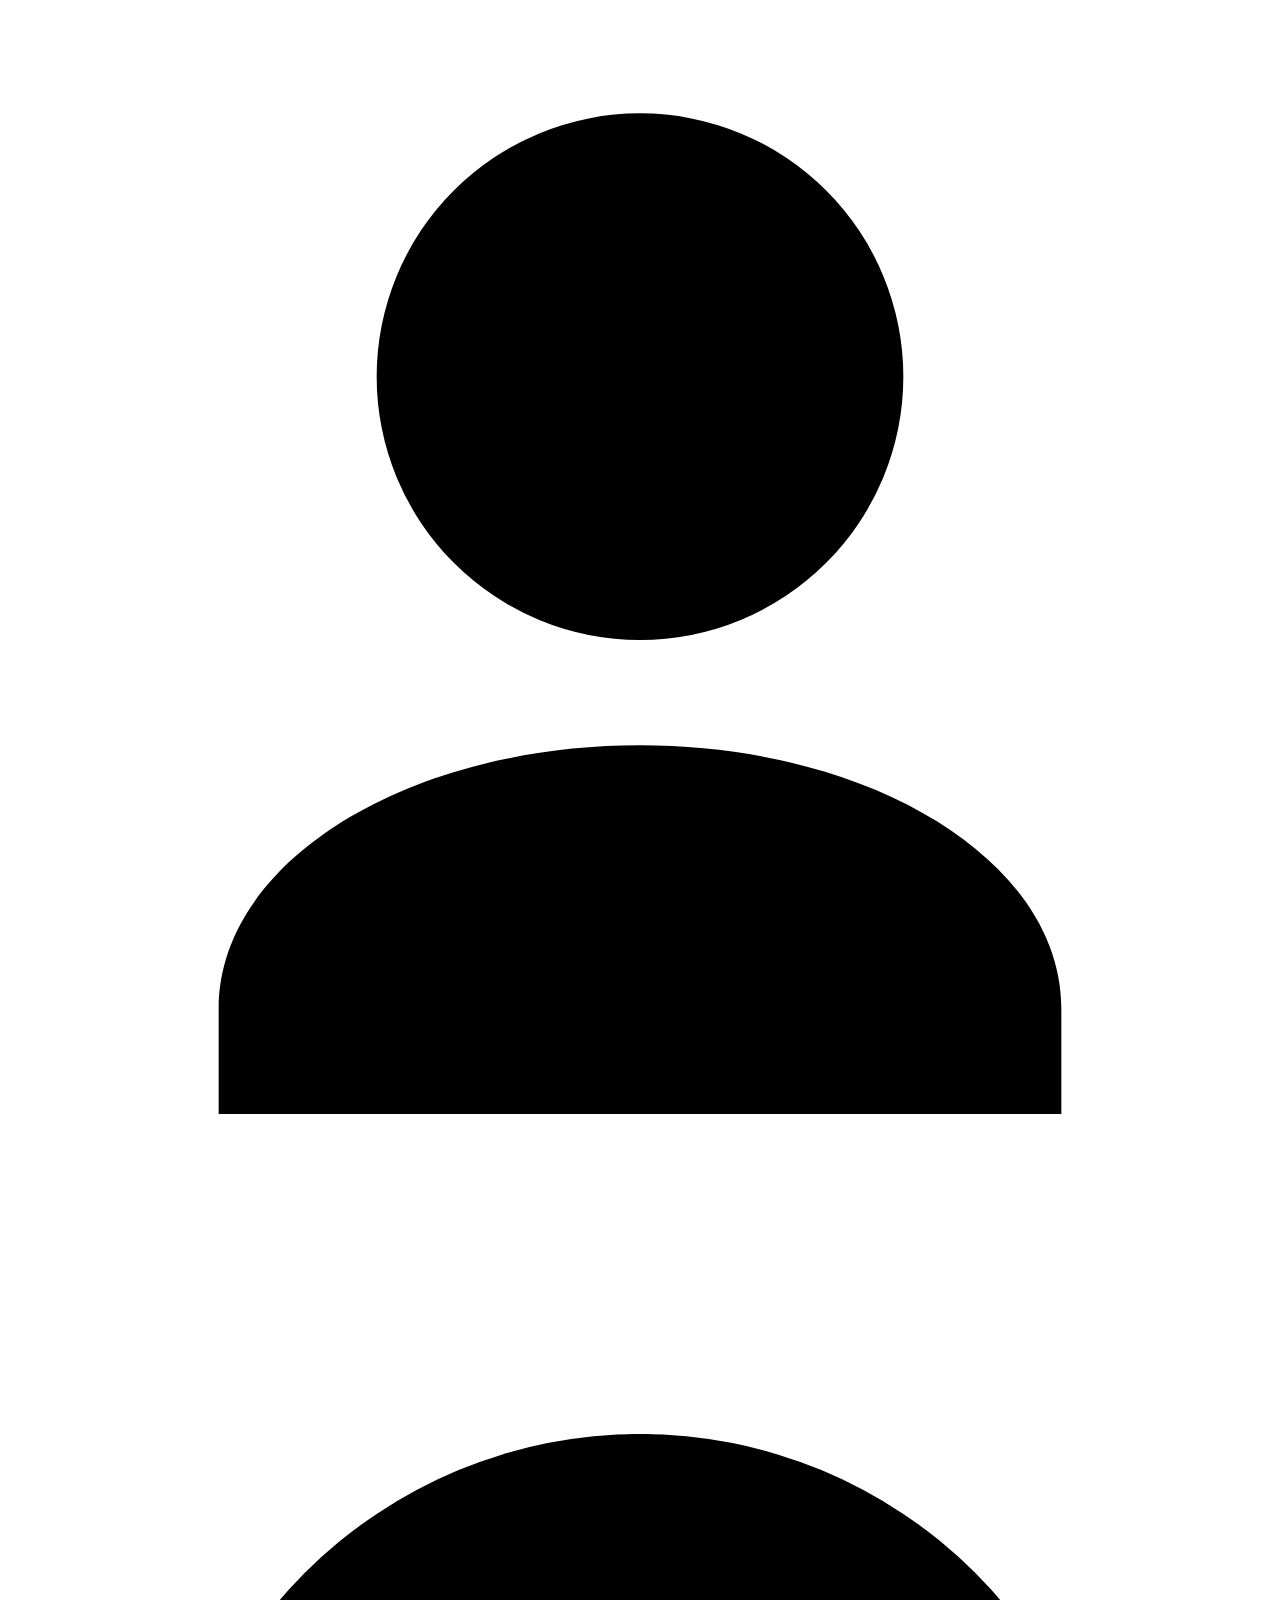
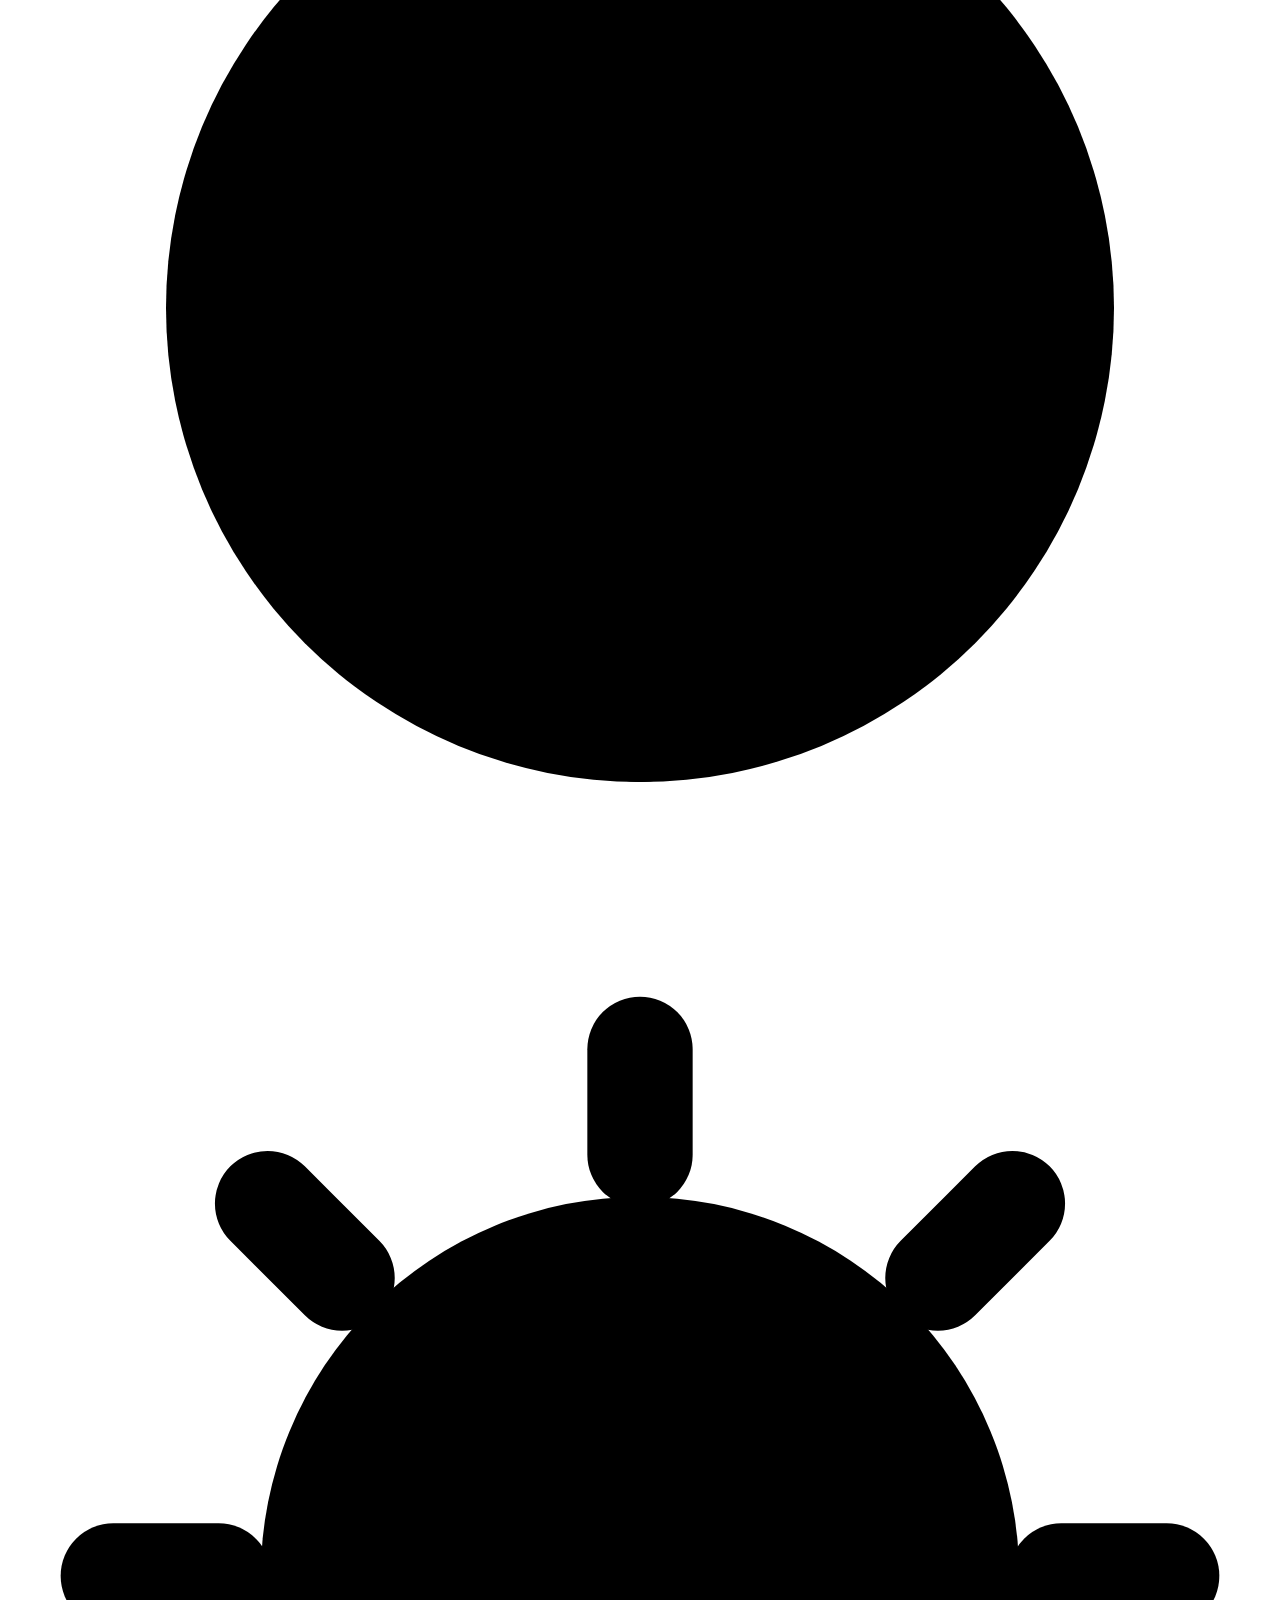
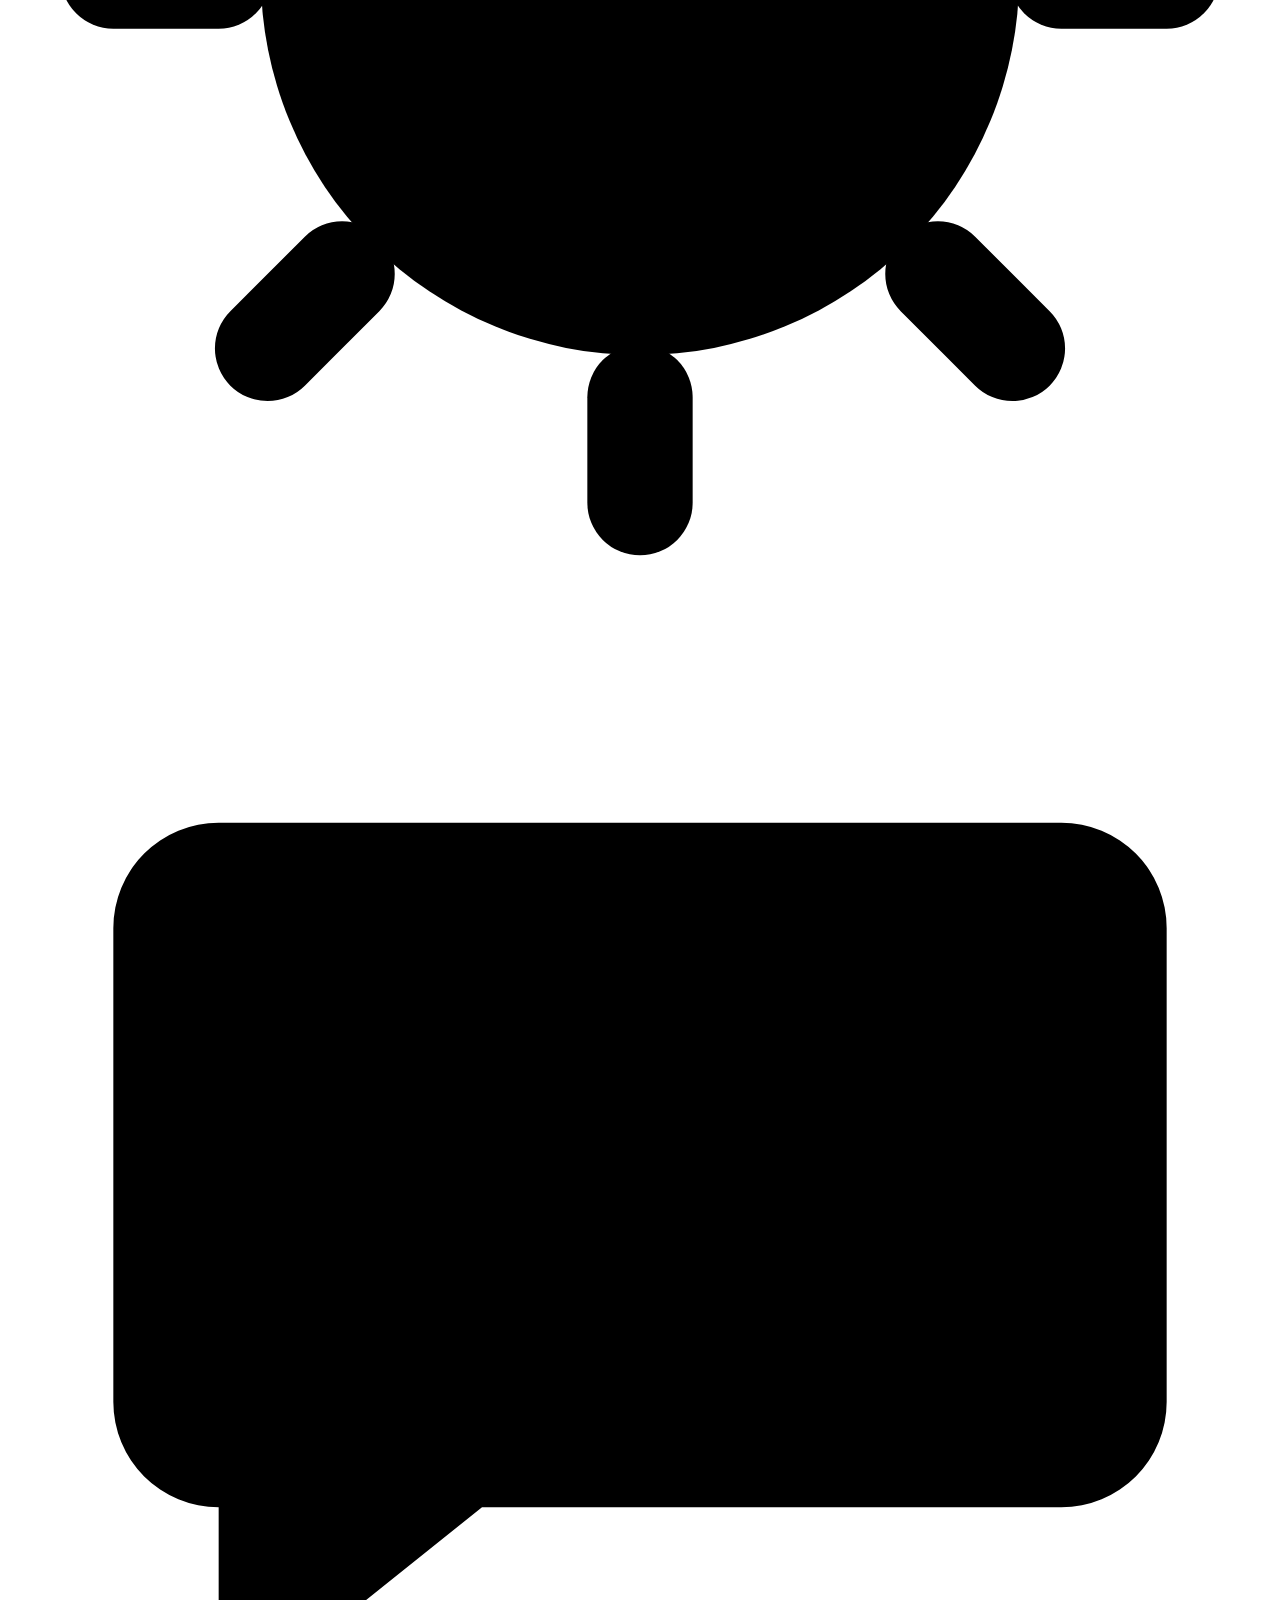
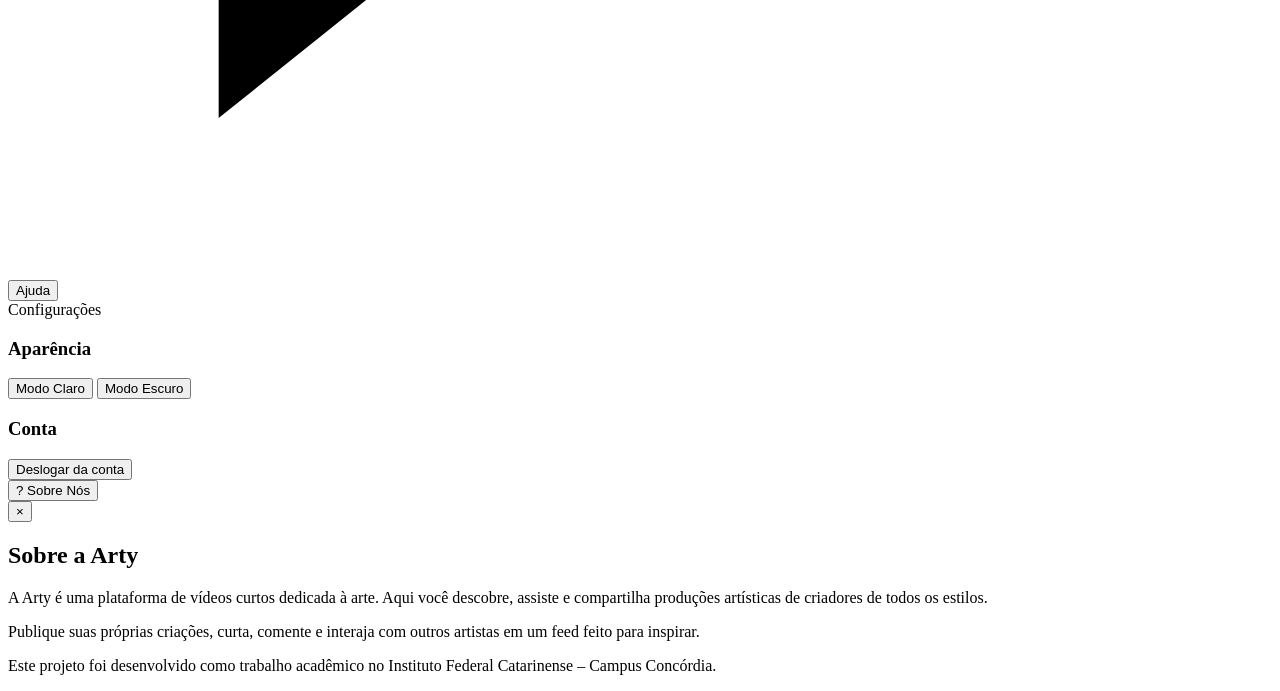
==== configuracoes.html @ 58411502 "Update TOTAL mais abas, precisa dicionar os videos" ====
<!DOCTYPE html>
<html lang="pt-BR">
<head>
  <meta charset="UTF-8">
  <meta name="viewport" content="width=device-width, initial-scale=1.0">
  <title>Arty – Configurações</title>
  <link rel="stylesheet" href="css/style.css">
</head>
<body class="page-configuracoes app-shell">

  <!-- SIDEBAR ESQUERDA -->
  <aside id="sidebar">
    <a href="perfil.html" id="sidebar-profile" title="Meu perfil">
      <svg viewBox="0 0 24 24"><path d="M12 12a5 5 0 1 0 0-10 5 5 0 0 0 0 10zm0 2c-4.4 0-8 2.2-8 5v2h16v-2c0-2.8-3.6-5-8-5z"/></svg>
    </a>

    <nav>
      <a href="exposicoes.html" class="nav-btn" title="Explorar">
        <svg class="nav-icon" viewBox="0 0 24 24"><circle class="icon-stroke" cx="12" cy="12" r="9"/><ellipse class="icon-stroke" cx="12" cy="12" rx="4" ry="9"/><line class="icon-stroke" x1="3" y1="12" x2="21" y2="12"/></svg>
      </a>
      <a href="configuracoes.html" class="nav-btn active" title="Configurações">
        <svg class="nav-icon" viewBox="0 0 24 24"><circle class="icon-fill" cx="12" cy="12" r="3"/><circle class="icon-stroke" cx="12" cy="12" r="7.2"/><g class="icon-fill">
<rect x="11" y="1" width="2" height="4" rx="1"/>
<rect x="11" y="1" width="2" height="4" rx="1" transform="rotate(45 12 12)"/>
<rect x="11" y="1" width="2" height="4" rx="1" transform="rotate(90 12 12)"/>
<rect x="11" y="1" width="2" height="4" rx="1" transform="rotate(135 12 12)"/>
<rect x="11" y="1" width="2" height="4" rx="1" transform="rotate(180 12 12)"/>
<rect x="11" y="1" width="2" height="4" rx="1" transform="rotate(225 12 12)"/>
<rect x="11" y="1" width="2" height="4" rx="1" transform="rotate(270 12 12)"/>
<rect x="11" y="1" width="2" height="4" rx="1" transform="rotate(315 12 12)"/>
</g></svg>
      </a>
      <a href="mensagens.html" class="nav-btn" title="Mensagens">
        <svg class="nav-icon" viewBox="0 0 24 24"><path class="icon-fill" d="M4 4h16a2 2 0 0 1 2 2v9a2 2 0 0 1-2 2H9l-5 4v-4H4a2 2 0 0 1-2-2V6a2 2 0 0 1 2-2z"/></svg>
      </a>
    </nav>
    <button id="btn-help" title="Ajuda">Ajuda</button>
  </aside>

  <!-- CONTEÚDO PRINCIPAL -->
  <main id="main">

    <header id="header">
      <span class="page-title">Configurações</span>
    </header>

    <section id="feed">
      <div class="settings-panel">

        <div class="settings-section">
          <h3>Aparência</h3>
          <div class="mode-btns">
            <button id="btnModoClaro">Modo Claro</button>
            <button id="btnModoEscuro" class="active-mode">Modo Escuro</button>
          </div>
        </div>

        <div class="settings-section">
          <h3>Conta</h3>
          <button class="logout-btn" id="btnLogout">Deslogar da conta</button>
        </div>

      </div>
    </section>

  </main>

  <!-- Widget "Sobre Nós" -->
  <button class="about-us-btn" id="btnSobreNos">
    <span class="bolinha">?</span>
    Sobre Nós
  </button>

  <!-- Modal "Sobre Nós" -->
  <div class="modal-overlay" id="modalSobreNos">
    <div class="modal-card">
      <button class="modal-close" id="modalSobreNosClose" aria-label="Fechar">&times;</button>
      <h2>Sobre a Arty</h2>
      <p>A Arty é uma plataforma de vídeos curtos dedicada à arte. Aqui você descobre, assiste e compartilha produções artísticas de criadores de todos os estilos.</p>
      <p>Publique suas próprias criações, curta, comente e interaja com outros artistas em um feed feito para inspirar.</p>
      <p>Este projeto foi desenvolvido como trabalho acadêmico no Instituto Federal Catarinense – Campus Concórdia.</p>
    </div>
  </div>

  <script src="js/script.js"></script>
</body>
</html>
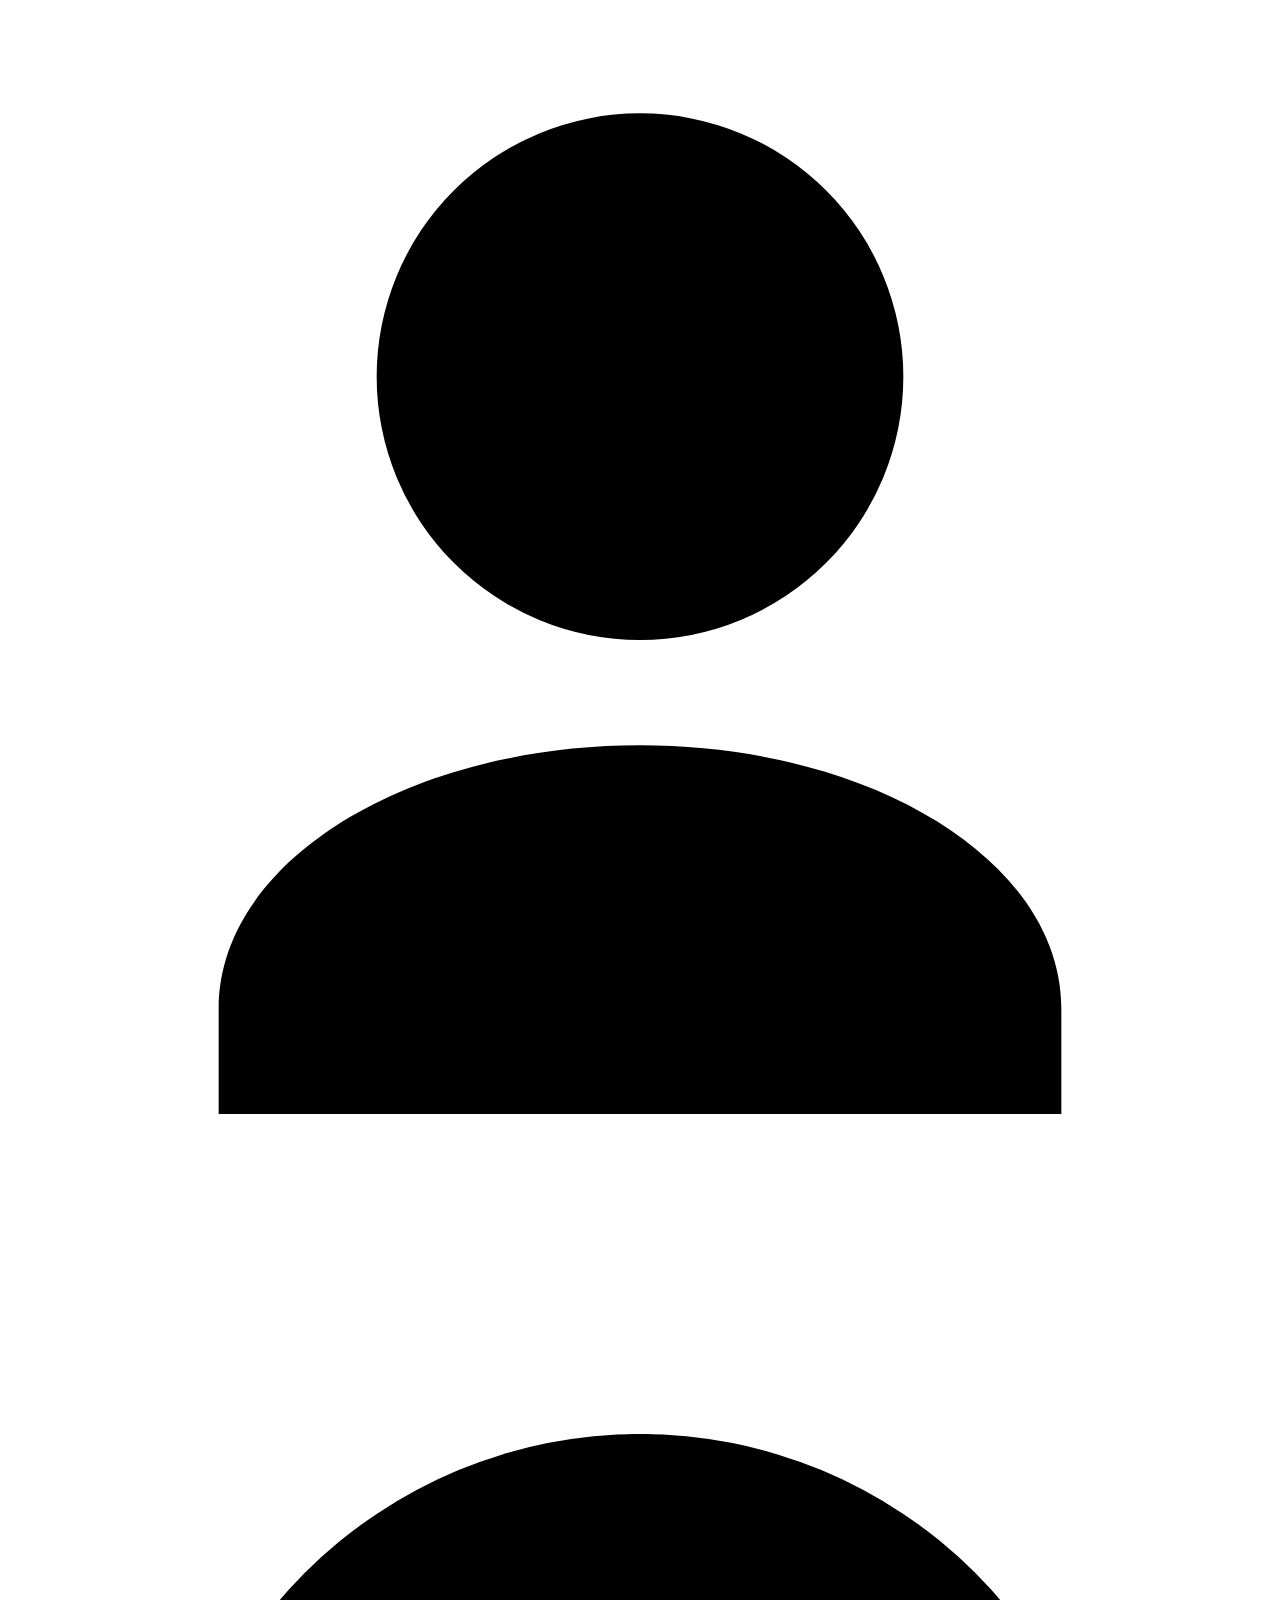
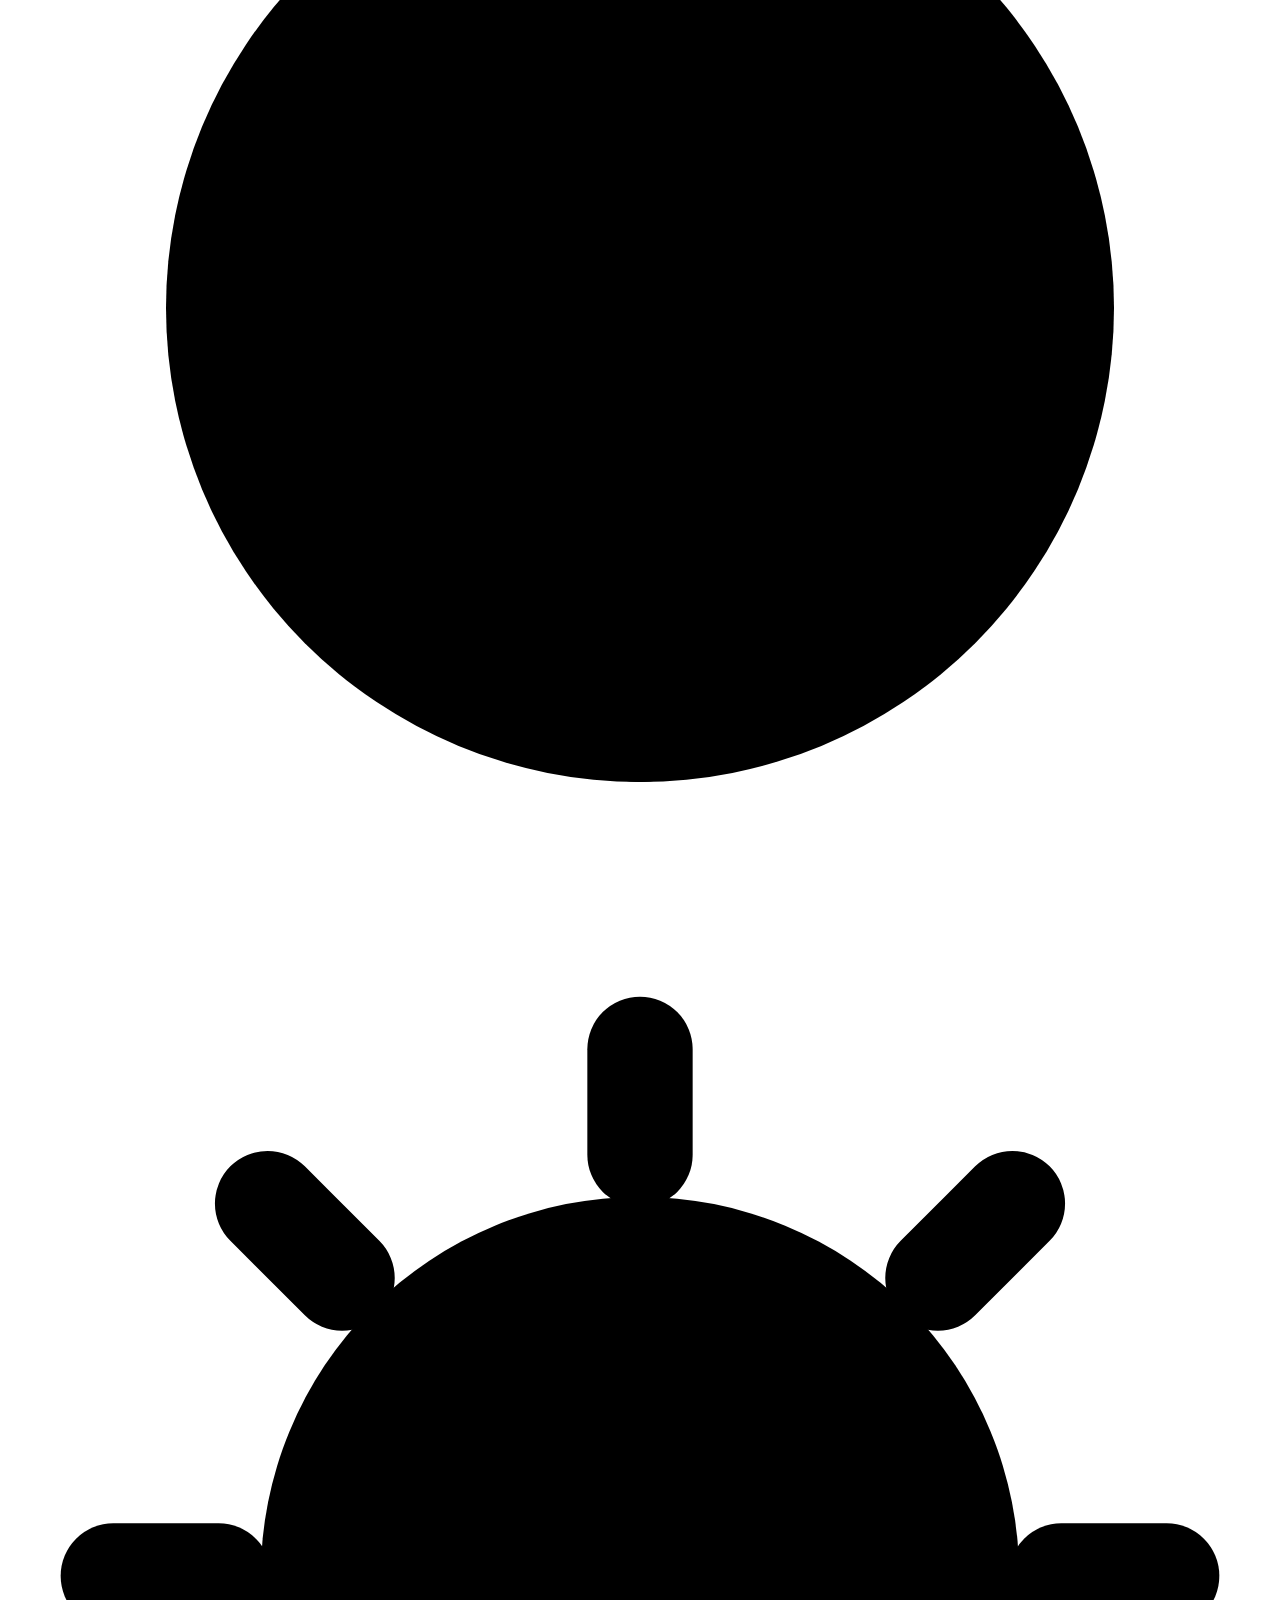
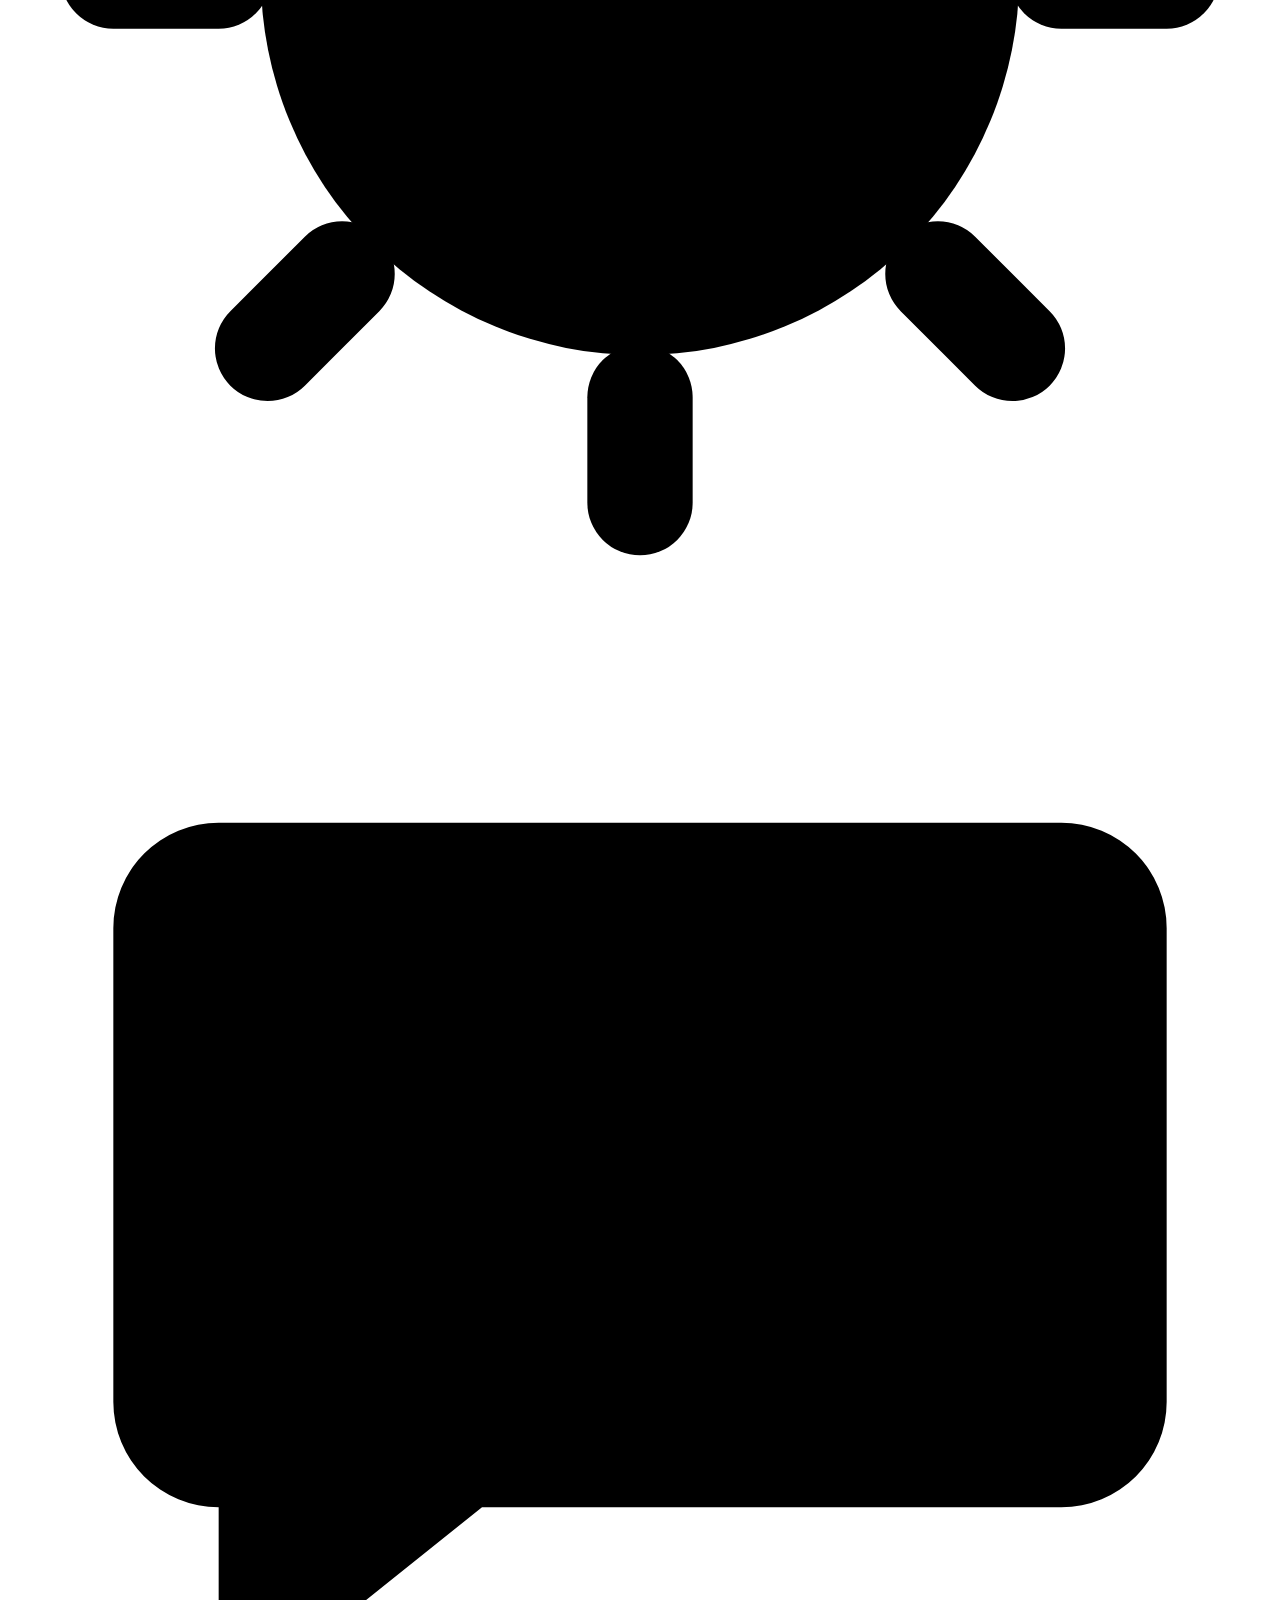
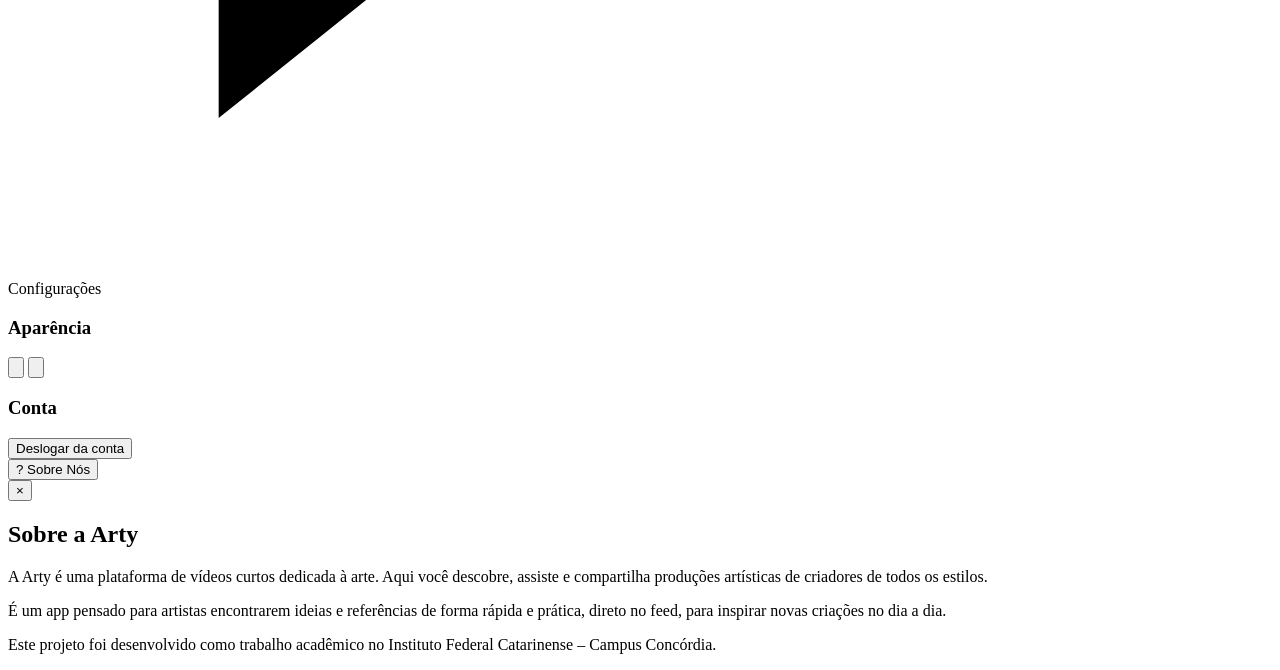
==== commit 576b763f: "Total update" ====
--- a/configuracoes.html
+++ b/configuracoes.html
@@ -34,7 +34,6 @@
         <svg class="nav-icon" viewBox="0 0 24 24"><path class="icon-fill" d="M4 4h16a2 2 0 0 1 2 2v9a2 2 0 0 1-2 2H9l-5 4v-4H4a2 2 0 0 1-2-2V6a2 2 0 0 1 2-2z"/></svg>
       </a>
     </nav>
-    <button id="btn-help" title="Ajuda">Ajuda</button>
   </aside>
 
   <!-- CONTEÚDO PRINCIPAL -->
@@ -50,8 +49,26 @@
         <div class="settings-section">
           <h3>Aparência</h3>
           <div class="mode-btns">
-            <button id="btnModoClaro">Modo Claro</button>
-            <button id="btnModoEscuro" class="active-mode">Modo Escuro</button>
+            <button id="btnModoClaro" title="Modo Claro">
+              <svg class="theme-icon" viewBox="0 0 24 24">
+                <circle class="icon-fill" cx="12" cy="12" r="5"/>
+                <g class="icon-stroke">
+                  <line x1="12" y1="1" x2="12" y2="4"/>
+                  <line x1="12" y1="20" x2="12" y2="23"/>
+                  <line x1="1" y1="12" x2="4" y2="12"/>
+                  <line x1="20" y1="12" x2="23" y2="12"/>
+                  <line x1="4.2" y1="4.2" x2="6.3" y2="6.3"/>
+                  <line x1="17.7" y1="17.7" x2="19.8" y2="19.8"/>
+                  <line x1="4.2" y1="19.8" x2="6.3" y2="17.7"/>
+                  <line x1="17.7" y1="6.3" x2="19.8" y2="4.2"/>
+                </g>
+              </svg>
+            </button>
+            <button id="btnModoEscuro" class="active-mode" title="Modo Escuro">
+              <svg class="theme-icon" viewBox="0 0 24 24">
+                <path class="icon-fill" d="M20.7 15.3A9 9 0 0 1 8.7 3.3a.9.9 0 0 0-1.1-1.2A10 10 0 1 0 22 16.4a.9.9 0 0 0-1.3-1.1z"/>
+              </svg>
+            </button>
           </div>
         </div>
 
@@ -77,7 +94,7 @@
       <button class="modal-close" id="modalSobreNosClose" aria-label="Fechar">&times;</button>
       <h2>Sobre a Arty</h2>
       <p>A Arty é uma plataforma de vídeos curtos dedicada à arte. Aqui você descobre, assiste e compartilha produções artísticas de criadores de todos os estilos.</p>
-      <p>Publique suas próprias criações, curta, comente e interaja com outros artistas em um feed feito para inspirar.</p>
+      <p>É um app pensado para artistas encontrarem ideias e referências de forma rápida e prática, direto no feed, para inspirar novas criações no dia a dia.</p>
       <p>Este projeto foi desenvolvido como trabalho acadêmico no Instituto Federal Catarinense – Campus Concórdia.</p>
     </div>
   </div>
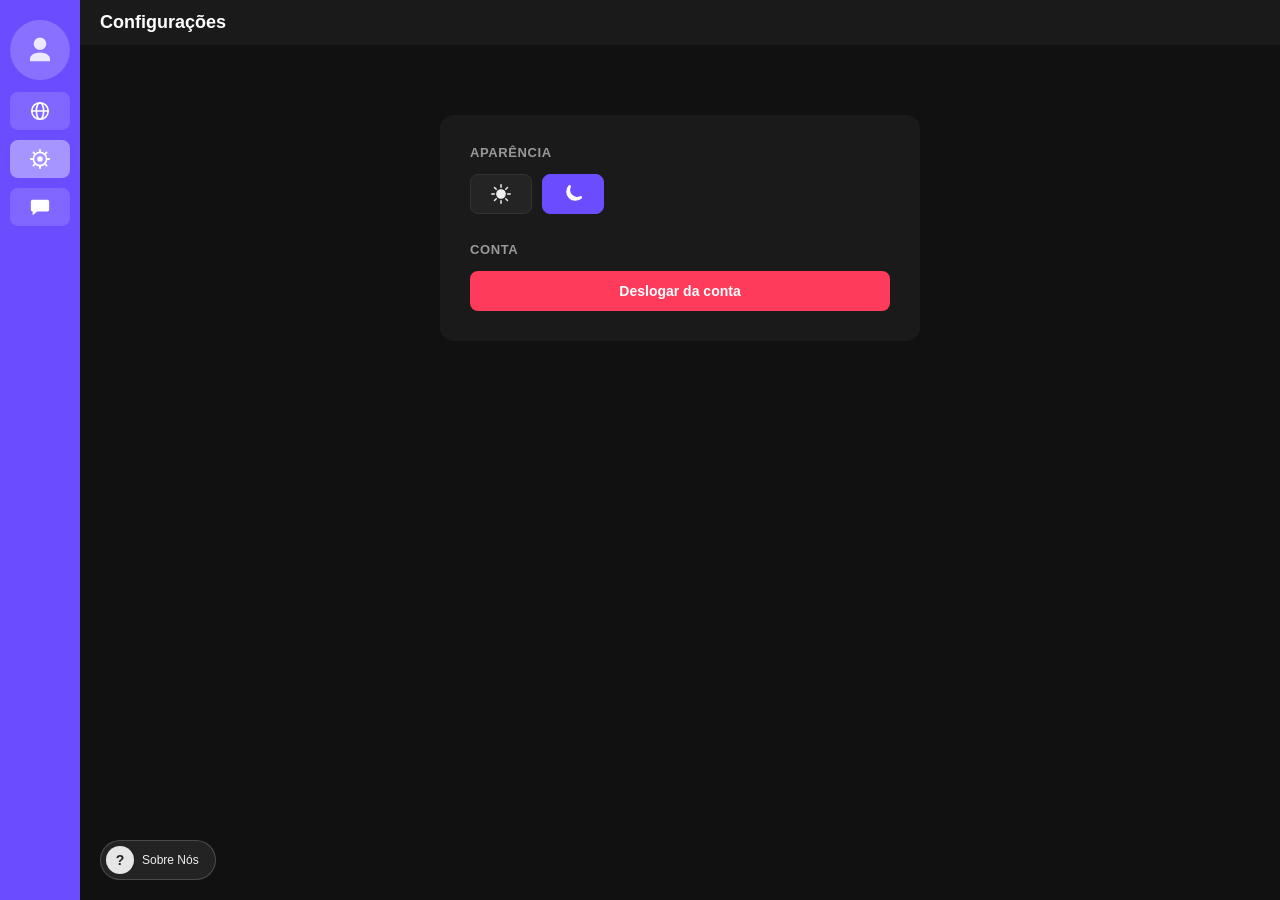
==== commit 3ee7262d: "update" ====
--- a/configuracoes.html
+++ b/configuracoes.html
@@ -8,7 +8,6 @@
 </head>
 <body class="page-configuracoes app-shell">
 
-  <!-- SIDEBAR ESQUERDA -->
   <aside id="sidebar">
     <a href="perfil.html" id="sidebar-profile" title="Meu perfil">
       <svg viewBox="0 0 24 24"><path d="M12 12a5 5 0 1 0 0-10 5 5 0 0 0 0 10zm0 2c-4.4 0-8 2.2-8 5v2h16v-2c0-2.8-3.6-5-8-5z"/></svg>
@@ -36,7 +35,6 @@
     </nav>
   </aside>
 
-  <!-- CONTEÚDO PRINCIPAL -->
   <main id="main">
 
     <header id="header">
@@ -82,13 +80,11 @@
 
   </main>
 
-  <!-- Widget "Sobre Nós" -->
   <button class="about-us-btn" id="btnSobreNos">
     <span class="bolinha">?</span>
     Sobre Nós
   </button>
 
-  <!-- Modal "Sobre Nós" -->
   <div class="modal-overlay" id="modalSobreNos">
     <div class="modal-card">
       <button class="modal-close" id="modalSobreNosClose" aria-label="Fechar">&times;</button>
--- a/css/style.css
+++ b/css/style.css
@@ -0,0 +1,1469 @@
+
+* {
+  margin: 0;
+  padding: 0;
+  box-sizing:border-box;
+  font-family: Arial, 'Segoe UI', sans-serif;
+}
+
+html, body {
+  height: 100%;
+}
+
+body.page-index {
+  display: flex;
+  flex-direction: column;
+  height: 100vh;
+  background: #000;
+  overflow: hidden;
+}
+
+body.page-index header {
+  position: absolute;
+  top: 20px;
+  left: 25px;
+  z-index: 2;
+}
+
+body.page-index .logo {
+  display: flex;
+  align-items: center;
+  gap: 10px;
+}
+
+body.page-index .logo-arty {
+  width: 60px;
+  height: 60px;
+  border-radius: 50%;
+  background: #fff;
+  padding: 4px;
+}
+
+body.page-index .logo-ifc-header {
+  width: 38px;
+  height: 38px;
+  background: #fff;
+  border-radius: 8px;
+  padding: 3px;
+}
+
+body.page-index .login-card button.google-btn {
+  background: #ffffff;
+  color: #222;
+  border: 1px solid #d5d5d5;
+}
+
+body.page-index main {
+  position: relative;
+  flex: 1;
+  height: calc(100vh - 50px);
+  margin-left: 35%;
+  width: 65%;
+  overflow: hidden;
+  background: linear-gradient(135deg, #2a1a4a 0%, #1a0f33 50%, #120a24 100%);
+  display: flex;
+  flex-direction: column;
+  align-items: center;
+  justify-content: center;
+  padding: 20px 40px;
+}
+
+body.page-index main::before {
+  content: "";
+  position: fixed;
+  top: 0;
+  left: 0;
+  width: 35%;
+  height: calc(100vh - 50px);
+  background: #000;
+  z-index: -1;
+}
+
+body.page-index .hero {
+  order: 1;
+  width: 100%;
+  display: flex;
+  justify-content: center;
+}
+
+body.page-index .hero h1 {
+  color: #ffffff;
+  font-size: clamp(0.85rem, 1.8vw, 1.3rem);
+  font-weight: 600;
+  line-height: 1.3;
+  width: 100%;
+  white-space: nowrap;
+  text-align: center;
+  margin: 0 auto 20px;
+}
+
+body.page-index .search-wrapper {
+  order: 2;
+  width: 100%;
+  max-width: 460px;
+  margin-bottom: 22px;
+  position: relative;
+}
+
+.search-suggestions {
+  display: none;
+  position: absolute;
+  top: calc(100% + 6px);
+  left: 0;
+  right: 0;
+  background: #ffffff;
+  border-radius: 12px;
+  overflow: hidden;
+  box-shadow: 0 10px 26px rgba(0, 0, 0, 0.35);
+  z-index: 5;
+}
+
+.search-suggestions.open {
+  display: block;
+}
+
+.search-suggestions .suggestion-item {
+  display: block;
+  width: 100%;
+  text-align: left;
+  padding: 9px 15px;
+  border: none;
+  background: none;
+  color: #333;
+  font-size: 11px;
+  cursor: pointer;
+  transition: background 0.15s;
+}
+
+.search-suggestions .suggestion-item:hover {
+  background: #f0edff;
+  color: #6c3ce9;
+}
+
+.search-suggestions .suggestion-empty {
+  padding: 9px 15px;
+  font-size: 11px;
+  color: #999;
+}
+
+body.page-index .search-wrapper input {
+  width: 100%;
+  padding: 10px 34px 10px 15px;
+  border: none;
+  border-radius: 30px;
+  font-size: 11px;
+  outline: none;
+  background: #ffffff url('data:image/svg+xml;utf8,<svg xmlns="http://www.w3.org/2000/svg" width="14" height="14" fill="%23444" viewBox="0 0 16 16"><path d="M11.742 10.344a6.5 6.5 0 1 0-1.397 1.398h-.001q.044.06.098.115l3.85 3.85a1 1 0 0 0 1.415-1.414l-3.85-3.85a1 1 0 0 0-.115-.1zM12 6.5a5.5 5.5 0 1 1-11 0 5.5 5.5 0 0 1 11 0"/></svg>') no-repeat right 14px center;
+}
+
+body.page-index .login-card {
+  order: 3;
+  width: 100%;
+  max-width: 330px;
+  background: #ffffff;
+  border-radius: 10px;
+  padding: 14px 22px;
+  box-shadow: 0 8px 22px rgba(0, 0, 0, 0.35);
+}
+
+body.page-index .login-card label {
+  display: block;
+  font-size: 11px;
+  color: #222;
+  margin-bottom: 3px;
+  font-weight: 500;
+}
+
+body.page-index .login-card input {
+  width: 100%;
+  padding: 7px 10px;
+  margin-bottom: 8px;
+  border: 1px solid #d5d5d5;
+  border-radius: 6px;
+  font-size: 11px;
+  outline: none;
+  color: #333;
+}
+
+body.page-index .login-card input:focus {
+  border-color: #6c3ce9;
+}
+
+body.page-index .login-card button {
+  width: 100%;
+  padding: 7px;
+  border: none;
+  border-radius: 6px;
+  font-size: 11px;
+  font-weight: 600;
+  cursor: pointer;
+  margin-bottom: 6px;
+  transition: opacity 0.2s ease;
+}
+
+body.page-index .login-card .field-error {
+  display: block;
+  color: #ff3b5c;
+  font-size: 10px;
+  font-weight: 500;
+  margin: -4px 0 8px;
+  min-height: 12px;
+}
+
+body.page-index .login-card input.input-error {
+  border-color: #ff3b5c;
+}
+
+body.page-index .login-card button[type="submit"] {
+  background: #1a1a1a;
+  color: #ffffff;
+}
+
+body.page-index .login-card button#btnContinuar {
+  background: #2b2b2b;
+  color: #ffffff;
+}
+
+body.page-index .login-card button:hover {
+  opacity: 0.85;
+}
+
+body.page-index footer {
+  position: relative;
+  z-index: 4;
+  height: 50px;
+  background: #7b5cf0;
+  color: #ffffff;
+  display: flex;
+  align-items: center;
+  justify-content: space-between;
+  padding: 0 30px;
+  font-size: 13px;
+}
+
+body.page-index footer .footer-ifc {
+  display: flex;
+  align-items: center;
+  gap: 8px;
+}
+
+body.page-index footer img {
+  width: 26px;
+  height: 26px;
+}
+
+body.page-index footer p {
+  color: #ffffff;
+  font-size: 10px;
+}
+
+.about-us-btn {
+  position: fixed;
+  bottom: 60px;
+  left: 25px;
+  display: flex;
+  align-items: center;
+  gap: 8px;
+  background: rgba(255, 255, 255, 0.08);
+  border: 1px solid rgba(255, 255, 255, 0.18);
+  padding: 5px 16px 5px 5px;
+  border-radius: 30px;
+  cursor: pointer;
+  z-index: 20;
+  color: #eee;
+  font-size: 12px;
+  font-weight: 500;
+  transition: background 0.2s;
+}
+
+.about-us-btn:hover {
+  background: rgba(255, 255, 255, 0.16);
+}
+
+.about-us-btn .bolinha {
+  width: 28px;
+  height: 28px;
+  border-radius: 50%;
+  background: #e6e6e6;
+  color: #222;
+  display: flex;
+  align-items: center;
+  justify-content: center;
+  font-weight: bold;
+  font-size: 14px;
+  flex-shrink: 0;
+}
+
+body.page-index .about-us-btn {
+  bottom: 60px;
+}
+
+body.app-shell .about-us-btn {
+  bottom: 20px;
+  left: 100px;
+}
+
+.modal-overlay {
+  position: fixed;
+  inset: 0;
+  background: rgba(0, 0, 0, 0.65);
+  display: none;
+  align-items: center;
+  justify-content: center;
+  z-index: 100;
+  padding: 20px;
+}
+
+.modal-overlay.open {
+  display: flex;
+}
+
+.modal-card {
+  position: relative;
+  width: 100%;
+  max-width: 380px;
+  background: #ffffff;
+  color: #222;
+  border-radius: 14px;
+  padding: 26px 24px;
+  box-shadow: 0 14px 40px rgba(0, 0, 0, 0.4);
+}
+
+.modal-card h2 {
+  color: #6c3ce9;
+  font-size: 18px;
+  margin-bottom: 12px;
+}
+
+.modal-card p {
+  font-size: 13px;
+  line-height: 1.6;
+  color: #333;
+  margin-bottom: 10px;
+}
+
+.modal-card .modal-close {
+  position: absolute;
+  top: 10px;
+  right: 12px;
+  background: none;
+  border: none;
+  font-size: 20px;
+  line-height: 1;
+  color: #888;
+  cursor: pointer;
+}
+
+.modal-card .modal-close:hover {
+  color: #222;
+}
+
+body.app-shell {
+  display: flex;
+  height: 100vh;
+  background: #111;
+  color: #eee;
+  overflow: hidden;
+}
+
+body.app-shell #sidebar {
+  width: 80px;
+  background: #6b4cff;
+  display: flex;
+  flex-direction: column;
+  align-items: center;
+  padding: 20px 0;
+  gap: 12px;
+  flex-shrink: 0;
+}
+
+body.app-shell #sidebar nav {
+  display: flex;
+  flex-direction: column;
+  gap: 10px;
+  flex: 1;
+}
+
+body.app-shell #sidebar-profile {
+  width: 60px;
+  height: 60px;
+  border-radius: 50%;
+  background: rgba(255, 255, 255, 0.2);
+  border: none;
+  display: flex;
+  align-items: center;
+  justify-content: center;
+  overflow: hidden;
+  flex-shrink: 0;
+  text-decoration: none;
+  transition: background 0.2s;
+}
+
+body.app-shell #sidebar-profile:hover {
+  background: rgba(255, 255, 255, 0.32);
+}
+
+body.app-shell #sidebar-profile img {
+  width: 100%;
+  height: 100%;
+  object-fit: cover;
+}
+
+body.app-shell #sidebar-profile svg {
+  width: 30px;
+  height: 30px;
+  fill: #ffffff;
+  opacity: 0.85;
+}
+
+body.app-shell #sidebar button,
+body.app-shell #sidebar .nav-btn {
+  width: 60px;
+  padding: 8px 4px;
+  border: none;
+  border-radius: 8px;
+  background: rgba(255, 255, 255, 0.15);
+  color: #fff;
+  font-size: 11px;
+  cursor: pointer;
+  transition: background 0.2s;
+  text-decoration: none;
+  display: flex;
+  align-items: center;
+  justify-content: center;
+  text-align: center;
+}
+
+body.app-shell #sidebar button:hover,
+body.app-shell #sidebar .nav-btn:hover {
+  background: rgba(255, 255, 255, 0.3);
+}
+
+body.app-shell #sidebar .nav-btn.active {
+  background: rgba(255, 255, 255, 0.4);
+  font-weight: 600;
+}
+
+body.app-shell #sidebar .nav-btn {
+  color: #fff;
+}
+
+.nav-icon {
+  width: 22px;
+  height: 22px;
+}
+
+.icon-stroke {
+  fill: none;
+  stroke: currentColor;
+  stroke-width: 1.8;
+  stroke-linecap: round;
+  stroke-linejoin: round;
+}
+
+.icon-fill {
+  fill: currentColor;
+}
+
+body.app-shell #main {
+  flex: 1;
+  display: flex;
+  flex-direction: column;
+  overflow: hidden;
+}
+
+body.app-shell #header {
+  display: flex;
+  align-items: center;
+  justify-content: space-between;
+  padding: 12px 20px;
+  background: #1a1a1a;
+  gap: 16px;
+  flex-wrap: wrap;
+  flex-shrink: 0;
+}
+
+body.app-shell #header .page-title {
+  font-size: 18px;
+  font-weight: 600;
+  color: #ffffff;
+}
+
+body.app-shell #search-area {
+  display: flex;
+  gap: 8px;
+}
+
+body.app-shell #search-area input {
+  padding: 8px 14px;
+  border: none;
+  border-radius: 20px;
+  font-size: 13px;
+  width: 220px;
+  outline: none;
+}
+
+body.app-shell #search-area button {
+  padding: 8px 16px;
+  border: none;
+  border-radius: 20px;
+  background: #6b4cff;
+  color: #fff;
+  font-size: 13px;
+  cursor: pointer;
+}
+
+body.app-shell #mode-toggle {
+  display: flex;
+  align-items: center;
+  gap: 8px;
+  font-size: 13px;
+}
+
+body.app-shell #mode-toggle button {
+  padding: 6px 12px;
+  border: none;
+  border-radius: 6px;
+  background: #333;
+  color: #fff;
+  font-size: 12px;
+  cursor: pointer;
+}
+
+body.app-shell #feed {
+  flex: 1;
+  padding: 30px;
+  overflow-y: auto;
+  background: #111;
+  display: flex;
+  justify-content: center;
+  align-items: flex-start;
+}
+
+body.app-shell.light-mode {
+  background: #f5f5f5;
+  color: #111;
+}
+
+body.app-shell.light-mode #sidebar {
+  background: #8b6cff;
+}
+
+body.app-shell.light-mode #sidebar-profile {
+  background: rgba(255, 255, 255, 0.35);
+}
+
+body.app-shell.light-mode #sidebar button,
+body.app-shell.light-mode #sidebar .nav-btn {
+  color: #fff;
+}
+
+body.app-shell.light-mode .about-us-btn {
+  background: rgba(0, 0, 0, 0.05);
+  border-color: rgba(0, 0, 0, 0.15);
+  color: #333;
+}
+
+body.app-shell.light-mode .about-us-btn .bolinha {
+  background: #6b4cff;
+  color: #fff;
+}
+
+body.app-shell.light-mode #header {
+  background: #ffffff;
+  color: #111;
+}
+
+body.app-shell.light-mode #header .page-title {
+  color: #111;
+}
+
+body.app-shell.light-mode #search-area input {
+  background: #ffffff;
+  color: #111;
+  border: 1px solid #ddd;
+}
+
+body.app-shell.light-mode #mode-toggle {
+  color: #333;
+}
+
+body.app-shell.light-mode #mode-toggle button {
+  background: #e4e4e4;
+  color: #111;
+}
+
+body.app-shell.light-mode #mode-toggle button.active-mode {
+  background: #6b4cff;
+  color: #fff;
+}
+
+body.app-shell.light-mode #feed {
+  background: #f5f5f5;
+}
+
+body.app-shell.light-mode .settings-panel,
+body.app-shell.light-mode .video-rect,
+body.app-shell.light-mode .action-btn,
+body.app-shell.light-mode .contacts-list,
+body.app-shell.light-mode .chat-header,
+body.app-shell.light-mode .chat-input,
+body.app-shell.light-mode .notif-item,
+body.app-shell.light-mode .profile-grid .grid-item {
+  background: #ffffff;
+  color: #111;
+}
+
+body.app-shell.light-mode .category-chip {
+  background: #ffffff;
+  border-color: #ddd;
+  color: #333;
+}
+
+body.app-shell.light-mode .category-chip.active {
+  background: #6b4cff;
+  border-color: #6b4cff;
+  color: #fff;
+}
+
+body.app-shell.light-mode .video-caption {
+  color: #333;
+}
+
+body.app-shell.light-mode .video-placeholder span {
+  color: #111;
+}
+
+body.app-shell.light-mode .video-placeholder small {
+  color: #666;
+}
+
+body.app-shell.light-mode .action-btn .icon-stroke {
+  stroke: #222;
+}
+
+body.app-shell.light-mode .action-btn .icon-fill {
+  fill: #222;
+}
+
+body.app-shell.light-mode .settings-section h3 {
+  color: #666;
+}
+
+body.app-shell.light-mode .mode-btns button {
+  background: #eee;
+  color: #111;
+  border-color: #ccc;
+}
+
+body.app-shell.light-mode .mode-btns button.active-mode {
+  background: #6b4cff;
+  color: #fff;
+  border-color: #6b4cff;
+}
+
+body.app-shell.light-mode .empty-state h3 {
+  color: #222;
+}
+
+body.app-shell.light-mode .empty-state p {
+  color: #666;
+}
+
+body.app-shell.light-mode .contact-item:hover,
+body.app-shell.light-mode .contact-item.active {
+  background: #ece5ff;
+}
+
+body.app-shell.light-mode .contact-info span {
+  color: #666;
+}
+
+body.app-shell.light-mode .msg-bubble.received {
+  background: #eeeeee;
+  color: #111;
+}
+
+body.app-shell.light-mode .chat-input input {
+  background: #f0f0f0;
+  color: #111;
+}
+
+body.app-shell.light-mode .profile-name {
+  color: #111;
+}
+
+body.app-shell.light-mode .profile-bio {
+  color: #555;
+}
+
+body.app-shell.light-mode .edit-profile-btn {
+  color: #111;
+  border-color: #6b4cff;
+}
+
+body.app-shell.light-mode .profile-section-title {
+  color: #777;
+}
+
+body.app-shell.light-mode .empty-saved-msg {
+  color: #777;
+}
+
+body.app-shell.light-mode .saved-video-item span {
+  color: #444;
+}
+
+body.app-shell.light-mode .notif-text {
+  color: #111;
+}
+
+body.app-shell.light-mode .notif-time {
+  color: #777;
+}
+
+.category-bar {
+  display: flex;
+  flex-wrap: wrap;
+  gap: 8px;
+  padding: 14px 30px 0;
+  flex-shrink: 0;
+}
+
+.category-chip {
+  padding: 7px 16px;
+  border-radius: 20px;
+  border: 1px solid #333;
+  background: #1a1a1a;
+  color: #ddd;
+  font-size: 12px;
+  cursor: pointer;
+  transition: all 0.2s;
+  white-space: nowrap;
+}
+
+.category-chip:hover {
+  background: #242424;
+}
+
+.category-chip.active {
+  background: #6b4cff;
+  border-color: #6b4cff;
+  color: #fff;
+  font-weight: 600;
+}
+
+.video-stage {
+  display: flex;
+  gap: 32px;
+  align-items: flex-start;
+  justify-content: center;
+  width: 100%;
+  flex-wrap: wrap;
+}
+
+.video-column {
+  display: flex;
+  flex-direction: column;
+  align-items: center;
+}
+
+.video-rect {
+  width: 320px;
+  height: 570px;
+  max-height: 70vh;
+  background: #1a1a1a;
+  border: 2px solid #6b4cff;
+  border-radius: 18px;
+  display: flex;
+  align-items: center;
+  justify-content: center;
+  position: relative;
+  overflow: hidden;
+}
+
+.video-rect video,
+.video-rect iframe {
+  width: 100%;
+  height: 100%;
+  border: none;
+  object-fit: cover;
+  cursor: pointer;
+}
+
+.video-rect {
+  cursor: grab;
+}
+
+.video-rect:active {
+  cursor: grabbing;
+}
+
+.video-next-btn {
+  position: absolute;
+  bottom: 16px;
+  left: 50%;
+  transform: translateX(-50%);
+  width: 40px;
+  height: 40px;
+  border-radius: 50%;
+  border: none;
+  background: rgba(0, 0, 0, 0.5);
+  color: #fff;
+  display: flex;
+  align-items: center;
+  justify-content: center;
+  cursor: pointer;
+  z-index: 3;
+  transition: background 0.2s, transform 0.15s;
+}
+
+.video-next-btn:hover {
+  background: rgba(107, 76, 255, 0.85);
+  transform: translateX(-50%) translateY(2px);
+}
+
+.video-next-btn svg {
+  width: 20px;
+  height: 20px;
+  fill: none;
+  stroke: currentColor;
+  stroke-width: 2.2;
+  stroke-linecap: round;
+  stroke-linejoin: round;
+}
+
+.video-placeholder {
+  text-align: center;
+  color: #aaa;
+  padding: 20px;
+}
+
+.video-placeholder span {
+  display: block;
+  font-size: 16px;
+  font-weight: 600;
+  margin-bottom: 6px;
+  color: #fff;
+}
+
+.video-placeholder small {
+  font-size: 11px;
+  color: #888;
+  line-height: 1.5;
+  display: block;
+}
+
+.video-caption {
+  margin-top: 14px;
+  text-align: center;
+  font-size: 14px;
+  color: #ddd;
+  max-width: 320px;
+}
+
+.side-actions {
+  display: flex;
+  flex-direction: column;
+  gap: 14px;
+  padding-top: 10px;
+}
+
+.action-btn {
+  display: flex;
+  flex-direction: column;
+  align-items: center;
+  gap: 4px;
+  background: #1a1a1a;
+  border: none;
+  border-radius: 12px;
+  padding: 12px 18px;
+  cursor: pointer;
+  color: #eee;
+  font-size: 11px;
+  transition: transform 0.15s ease, background 0.2s;
+}
+
+.action-btn:hover {
+  background: #242424;
+  transform: translateY(-2px);
+}
+
+.action-btn svg {
+  width: 24px;
+  height: 24px;
+}
+
+.action-btn .icon-stroke {
+  fill: none;
+  stroke: #eee;
+  stroke-width: 1.7;
+  stroke-linecap: round;
+  stroke-linejoin: round;
+  transition: all 0.2s;
+}
+
+.action-btn .icon-fill {
+  fill: #eee;
+  transition: all 0.2s;
+}
+
+.action-btn#btn-save.saved .flag-flag {
+  fill: #ffd23f;
+  stroke: #ffd23f;
+}
+
+.action-btn#btn-save.saved .flag-pole {
+  fill: #ffd23f;
+}
+
+.settings-panel {
+  max-width: 480px;
+  margin: 40px auto;
+  background: #1a1a1a;
+  border-radius: 14px;
+  padding: 30px;
+  width: 100%;
+}
+
+.settings-section {
+  margin-bottom: 28px;
+}
+
+.settings-section:last-child {
+  margin-bottom: 0;
+}
+
+.settings-section h3 {
+  font-size: 13px;
+  color: #999;
+  margin-bottom: 14px;
+  text-transform: uppercase;
+  letter-spacing: 0.6px;
+}
+
+.mode-btns {
+  display: flex;
+  gap: 10px;
+}
+
+.mode-btns button {
+  padding: 9px 20px;
+  border-radius: 8px;
+  border: 1px solid #333;
+  background: #242424;
+  color: #eee;
+  cursor: pointer;
+  font-size: 13px;
+  transition: all 0.2s;
+  display: flex;
+  align-items: center;
+  justify-content: center;
+}
+
+.theme-icon {
+  width: 20px;
+  height: 20px;
+  fill: none;
+  stroke: currentColor;
+  stroke-width: 1.6;
+  stroke-linecap: round;
+  stroke-linejoin: round;
+}
+
+body.app-shell #mode-toggle button {
+  display: flex;
+  align-items: center;
+  justify-content: center;
+  padding: 6px 10px;
+}
+
+.mode-btns button.active-mode {
+  background: #6b4cff;
+  border-color: #6b4cff;
+  color: #fff;
+  font-weight: 600;
+}
+
+.logout-btn {
+  width: 100%;
+  padding: 12px;
+  border: none;
+  border-radius: 8px;
+  background: #ff3b5c;
+  color: #fff;
+  font-weight: 600;
+  cursor: pointer;
+  font-size: 14px;
+  transition: opacity 0.2s;
+}
+
+.logout-btn:hover {
+  opacity: 0.88;
+}
+
+.empty-state {
+  display: flex;
+  flex-direction: column;
+  align-items: center;
+  justify-content: center;
+  text-align: center;
+  gap: 10px;
+  max-width: 320px;
+  margin: 0 auto;
+  padding: 60px 20px;
+  color: #aaa;
+}
+
+.empty-state-icon {
+  width: 48px;
+  height: 48px;
+  color: #6b4cff;
+  margin-bottom: 6px;
+}
+
+.empty-state h3 {
+  color: #eee;
+  font-size: 16px;
+  font-weight: 600;
+}
+
+.empty-state p {
+  font-size: 13px;
+  line-height: 1.5;
+  color: #999;
+}
+
+.modal-card label {
+  display: block;
+  font-size: 12px;
+  color: #666;
+  margin-bottom: 4px;
+  font-weight: 500;
+}
+
+.modal-card input[type="text"],
+.modal-card textarea {
+  width: 100%;
+  padding: 9px 12px;
+  margin-bottom: 14px;
+  border: 1px solid #d5d5d5;
+  border-radius: 8px;
+  font-size: 13px;
+  outline: none;
+  color: #222;
+  resize: vertical;
+}
+
+.modal-card input[type="text"]:focus,
+.modal-card textarea:focus {
+  border-color: #6c3ce9;
+}
+
+.modal-card .edit-profile-save {
+  width: 100%;
+  background: #6b4cff;
+  border-color: #6b4cff;
+  color: #fff;
+}
+
+.edit-avatar-row {
+  display: flex;
+  align-items: center;
+  gap: 14px;
+  margin-bottom: 16px;
+}
+
+.edit-avatar-preview {
+  width: 56px;
+  height: 56px;
+  border-radius: 50%;
+  background: #6b4cff;
+  flex-shrink: 0;
+  overflow: hidden;
+  display: flex;
+  align-items: center;
+  justify-content: center;
+}
+
+.edit-avatar-preview img {
+  width: 100%;
+  height: 100%;
+  object-fit: cover;
+}
+
+.edit-avatar-preview svg {
+  width: 30px;
+  height: 30px;
+  fill: #fff;
+}
+
+.edit-avatar-upload-btn {
+  display: inline-block;
+  padding: 8px 16px;
+  border-radius: 8px;
+  border: 1px solid #6b4cff;
+  background: transparent;
+  color: #6b4cff;
+  cursor: pointer;
+  font-size: 12px;
+  font-weight: 500;
+  transition: background 0.2s;
+}
+
+.edit-avatar-upload-btn:hover {
+  background: rgba(107, 76, 255, 0.1);
+}
+
+.action-btn#btn-comment {
+  position: relative;
+}
+
+.action-btn#btn-comment.has-comment::after {
+  content: "";
+  position: absolute;
+  top: 8px;
+  right: 12px;
+  width: 9px;
+  height: 9px;
+  border-radius: 50%;
+  background: #6b4cff;
+  border: 2px solid #1a1a1a;
+}
+
+body.app-shell.light-mode .action-btn#btn-comment.has-comment::after {
+  border-color: #ffffff;
+}
+
+.messages-layout {
+  display: flex;
+  height: 100%;
+  width: 100%;
+}
+
+.contacts-list {
+  width: 260px;
+  border-right: 1px solid #262626;
+  overflow-y: auto;
+  background: #161616;
+  flex-shrink: 0;
+}
+
+.contact-item {
+  display: flex;
+  align-items: center;
+  gap: 10px;
+  padding: 12px 16px;
+  cursor: pointer;
+  border-bottom: 1px solid #1f1f1f;
+  transition: background 0.15s;
+}
+
+.contact-item:hover,
+.contact-item.active {
+  background: #22193f;
+}
+
+.contact-avatar {
+  width: 42px;
+  height: 42px;
+  border-radius: 50%;
+  background: #6b4cff;
+  display: flex;
+  align-items: center;
+  justify-content: center;
+  font-weight: 600;
+  color: #fff;
+  flex-shrink: 0;
+  font-size: 13px;
+}
+
+.contact-info {
+  overflow: hidden;
+}
+
+.contact-info strong {
+  display: block;
+  font-size: 13px;
+  white-space: nowrap;
+}
+
+.contact-info span {
+  font-size: 11px;
+  color: #999;
+  display: block;
+  white-space: nowrap;
+  overflow: hidden;
+  text-overflow: ellipsis;
+}
+
+.chat-area {
+  flex: 1;
+  display: flex;
+  flex-direction: column;
+  min-width: 0;
+}
+
+.chat-header {
+  padding: 14px 20px;
+  border-bottom: 1px solid #262626;
+  font-weight: 600;
+  background: #161616;
+}
+
+.chat-messages {
+  flex: 1;
+  padding: 20px;
+  overflow-y: auto;
+  display: flex;
+  flex-direction: column;
+  gap: 10px;
+}
+
+.msg-bubble {
+  max-width: 60%;
+  padding: 10px 14px;
+  border-radius: 14px;
+  font-size: 13px;
+  line-height: 1.4;
+}
+
+.msg-bubble.received {
+  background: #242424;
+  align-self: flex-start;
+  border-bottom-left-radius: 4px;
+}
+
+.msg-bubble.sent {
+  background: #6b4cff;
+  align-self: flex-end;
+  border-bottom-right-radius: 4px;
+  color: #fff;
+}
+
+.chat-input {
+  display: flex;
+  gap: 10px;
+  padding: 14px 20px;
+  border-top: 1px solid #262626;
+  background: #161616;
+}
+
+.chat-input input {
+  flex: 1;
+  padding: 10px 14px;
+  border-radius: 20px;
+  border: none;
+  outline: none;
+  font-size: 13px;
+}
+
+.chat-input button {
+  padding: 10px 20px;
+  border: none;
+  border-radius: 20px;
+  background: #6b4cff;
+  color: #fff;
+  cursor: pointer;
+  font-size: 13px;
+}
+
+.profile-header {
+  display: flex;
+  align-items: center;
+  gap: 22px;
+  padding: 18px 36px 20px;
+  flex-wrap: wrap;
+}
+
+.profile-avatar-lg {
+  width: 140px;
+  height: 140px;
+  border-radius: 50%;
+  background: #6b4cff;
+  display: flex;
+  align-items: center;
+  justify-content: center;
+  flex-shrink: 0;
+  overflow: hidden;
+}
+
+.profile-avatar-lg img {
+  width: 100%;
+  height: 100%;
+  object-fit: cover;
+}
+
+.profile-avatar-lg svg {
+  width: 74px;
+  height: 74px;
+  fill: #fff;
+}
+
+.profile-name {
+  font-size: 20px;
+  font-weight: 600;
+  color: #fff;
+}
+
+.profile-bio {
+  font-size: 13px;
+  color: #aaa;
+  margin-top: 4px;
+  max-width: 420px;
+  line-height: 1.5;
+}
+
+.edit-profile-btn {
+  margin-top: 12px;
+  padding: 8px 18px;
+  border-radius: 8px;
+  border: 1px solid #6b4cff;
+  background: transparent;
+  color: #fff;
+  cursor: pointer;
+  font-size: 12px;
+  transition: background 0.2s;
+}
+
+.edit-profile-btn:hover {
+  background: rgba(107, 76, 255, 0.2);
+}
+
+.profile-grid {
+  display: grid;
+  grid-template-columns: repeat(auto-fill, minmax(120px, 1fr));
+  gap: 10px;
+  padding: 10px 36px 36px;
+  overflow-y: auto;
+}
+
+.profile-grid .grid-item {
+  aspect-ratio: 1 / 1;
+  background: #1a1a1a;
+  border-radius: 10px;
+  display: flex;
+  align-items: center;
+  justify-content: center;
+  color: #555;
+  font-size: 11px;
+  text-align: center;
+  padding: 8px;
+}
+
+.profile-section-title {
+  padding: 6px 36px 0;
+  font-size: 13px;
+  color: #999;
+  text-transform: uppercase;
+  letter-spacing: 0.6px;
+}
+
+.empty-saved-msg {
+  grid-column: 1 / -1;
+  color: #777;
+  font-size: 13px;
+  padding: 10px 0;
+}
+
+.saved-video-item {
+  flex-direction: column;
+  gap: 6px;
+  overflow: hidden;
+  padding: 0;
+}
+
+.saved-video-item video {
+  width: 100%;
+  height: 75%;
+  object-fit: cover;
+}
+
+.saved-video-item span {
+  font-size: 10px;
+  color: #ccc;
+  padding: 0 6px 6px;
+  text-align: center;
+}
+
+.notif-list {
+  max-width: 560px;
+  margin: 30px auto;
+  display: flex;
+  flex-direction: column;
+  gap: 8px;
+  width: 100%;
+  padding: 0 20px;
+  overflow-y: auto;
+}
+
+.notif-item {
+  display: flex;
+  align-items: center;
+  gap: 14px;
+  padding: 14px 18px;
+  background: #1a1a1a;
+  border-radius: 10px;
+}
+
+.notif-icon {
+  width: 36px;
+  height: 36px;
+  border-radius: 50%;
+  background: #6b4cff;
+  display: flex;
+  align-items: center;
+  justify-content: center;
+  flex-shrink: 0;
+}
+
+.notif-icon svg {
+  width: 18px;
+  height: 18px;
+  fill: #fff;
+}
+
+.notif-text {
+  font-size: 13px;
+  line-height: 1.4;
+}
+
+.notif-text strong {
+  font-weight: 600;
+}
+
+.notif-time {
+  font-size: 11px;
+  color: #888;
+  margin-left: auto;
+  white-space: nowrap;
+}
+
+.modal-card-video {
+  max-width: 320px;
+  padding: 16px;
+  background: #0f0f0f;
+}
+
+.modal-card-video .modal-close {
+  color: #ccc;
+}
+
+.modal-card-video .modal-close:hover {
+  color: #fff;
+}
+
+#modalVideoPlayerVideo {
+  width: 100%;
+  max-height: 70vh;
+  border-radius: 10px;
+  background: #000;
+  display: block;
+}
+
+.modal-video-label {
+  margin-top: 10px;
+  text-align: center;
+  font-size: 13px;
+  color: #ccc;
+}
